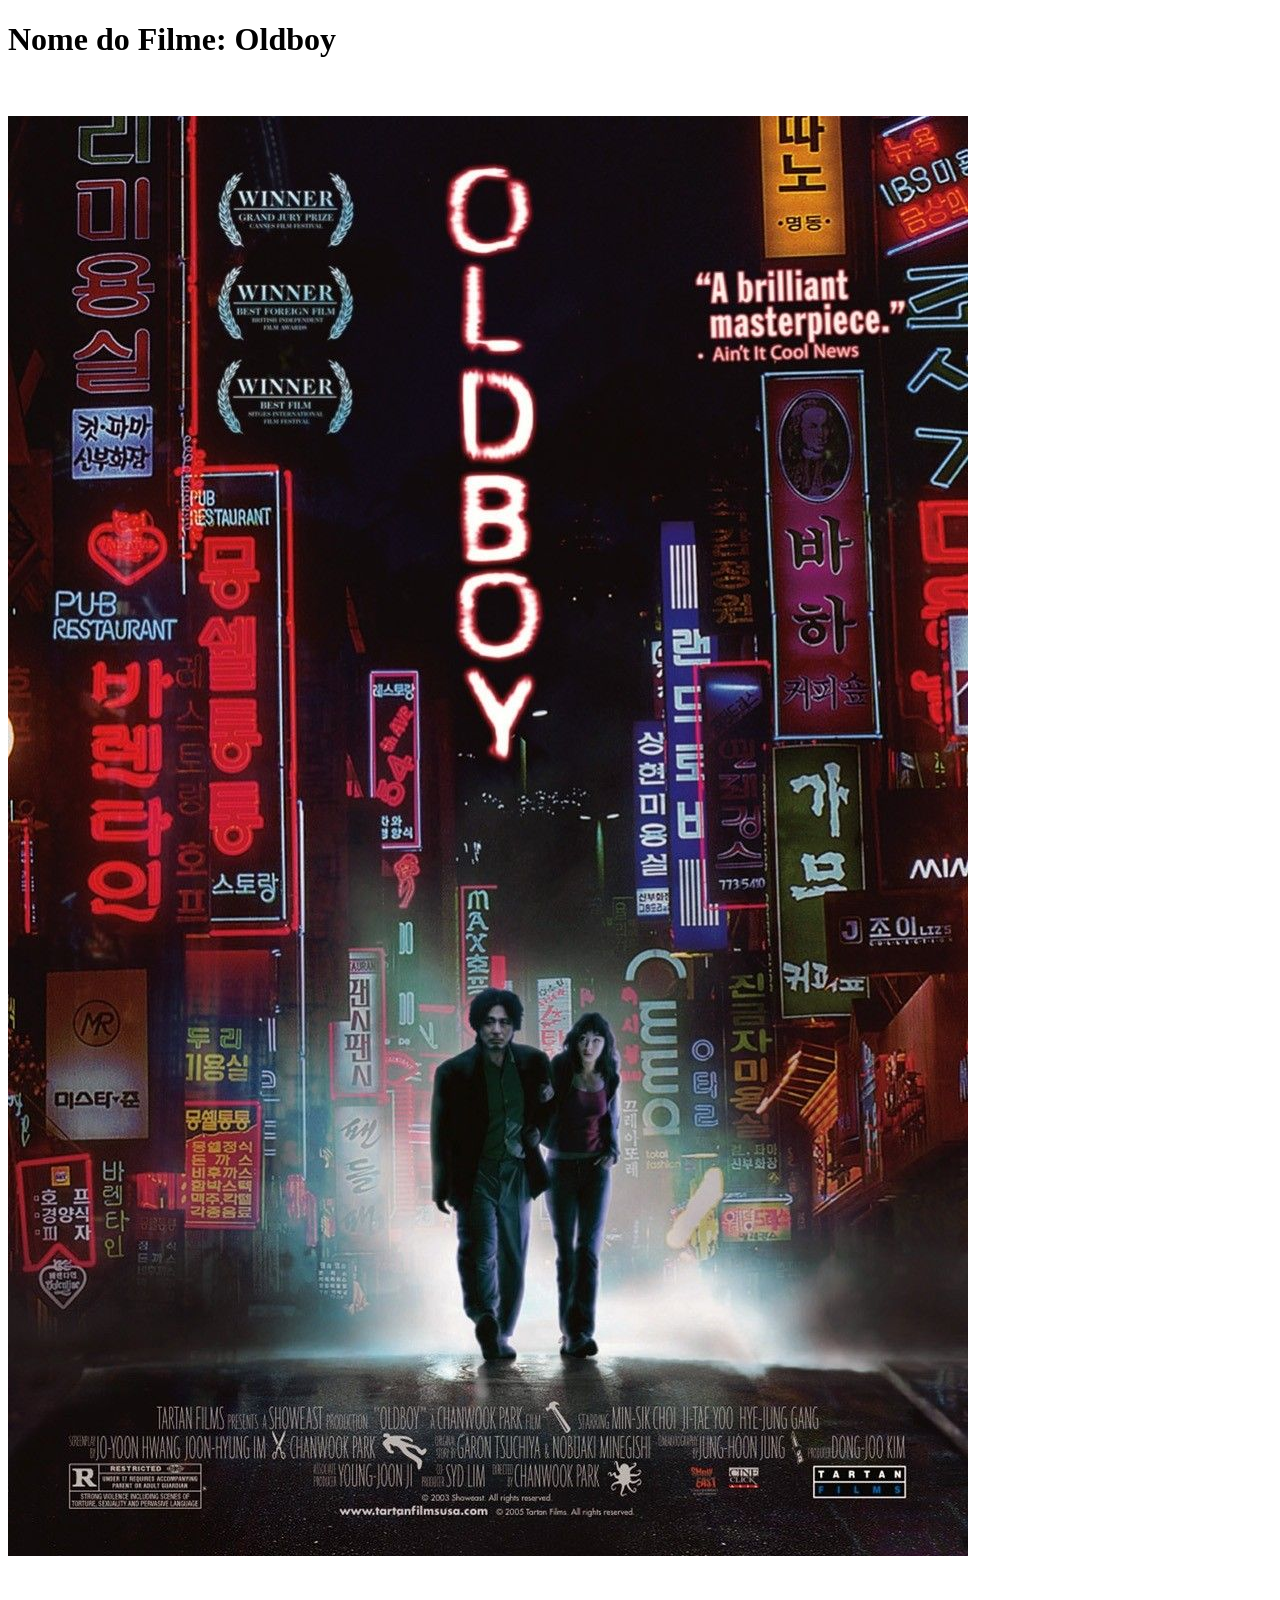
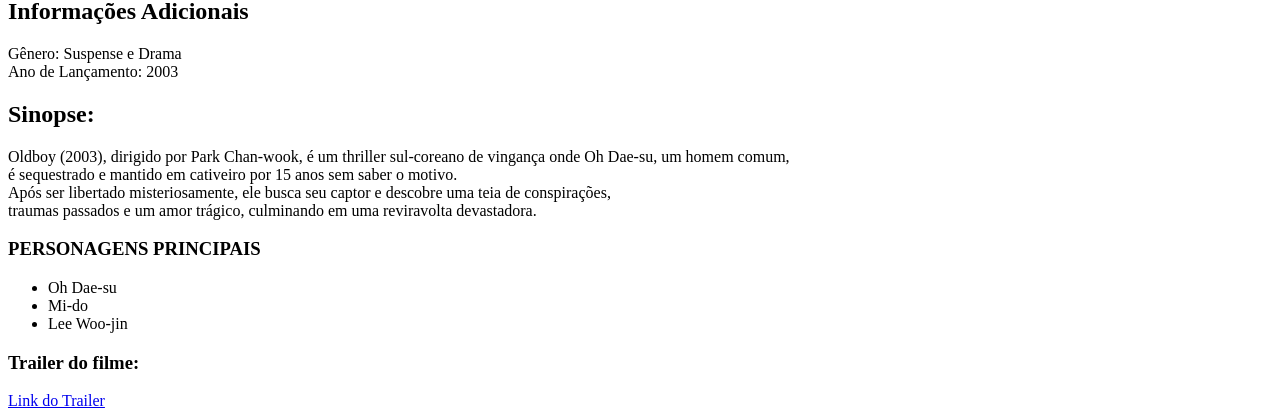
==== atividades _HTML/index.html @ 08449174 "Comecei o exercício do Peterson" ====
<!DOCTYPE html>
<html lang="en">
<head>
    <meta charset="UTF-8">
    <meta name="viewport" content="width=device-width, initial-scale=1.0">
    <title> Filme Favorito</title>
</head>
<body>
    <h1> Nome do Filme: Oldboy </h1>

    <br><br>

    <img src = "old.png">

    <br>
    <br>

    <h2>Informações Adicionais</h2>
    Gênero: Suspense e Drama
    <br>
    Ano de Lançamento: 2003
    
    <div>
        <h2> Sinopse: </h2>
        <p>
            Oldboy (2003), dirigido por Park Chan-wook, é um thriller sul-coreano de vingança onde Oh Dae-su, um homem comum, <br> é sequestrado e mantido em cativeiro por 15 anos sem saber o motivo. <br>
            Após ser libertado misteriosamente, ele busca seu captor e descobre uma teia de conspirações, <br> traumas passados e um amor trágico, culminando em uma reviravolta devastadora.
        </p>
    </div>
    
    <div>
        <h3> PERSONAGENS PRINCIPAIS </h3>
        <ul>
            <li> Oh Dae-su </li>
            <li> Mi-do </li>
            <li> Lee Woo-jin </li>
        </ul>
    </div>
    
    <div>
        <h3> Trailer do filme: </h3>
        <div>
            <a href = "https://www.youtube.com/watch?v=tAaBkFChaRg"> Link do Trailer</a>
        </div>
    </div>
    <a>

    </a>
</body>
</html>
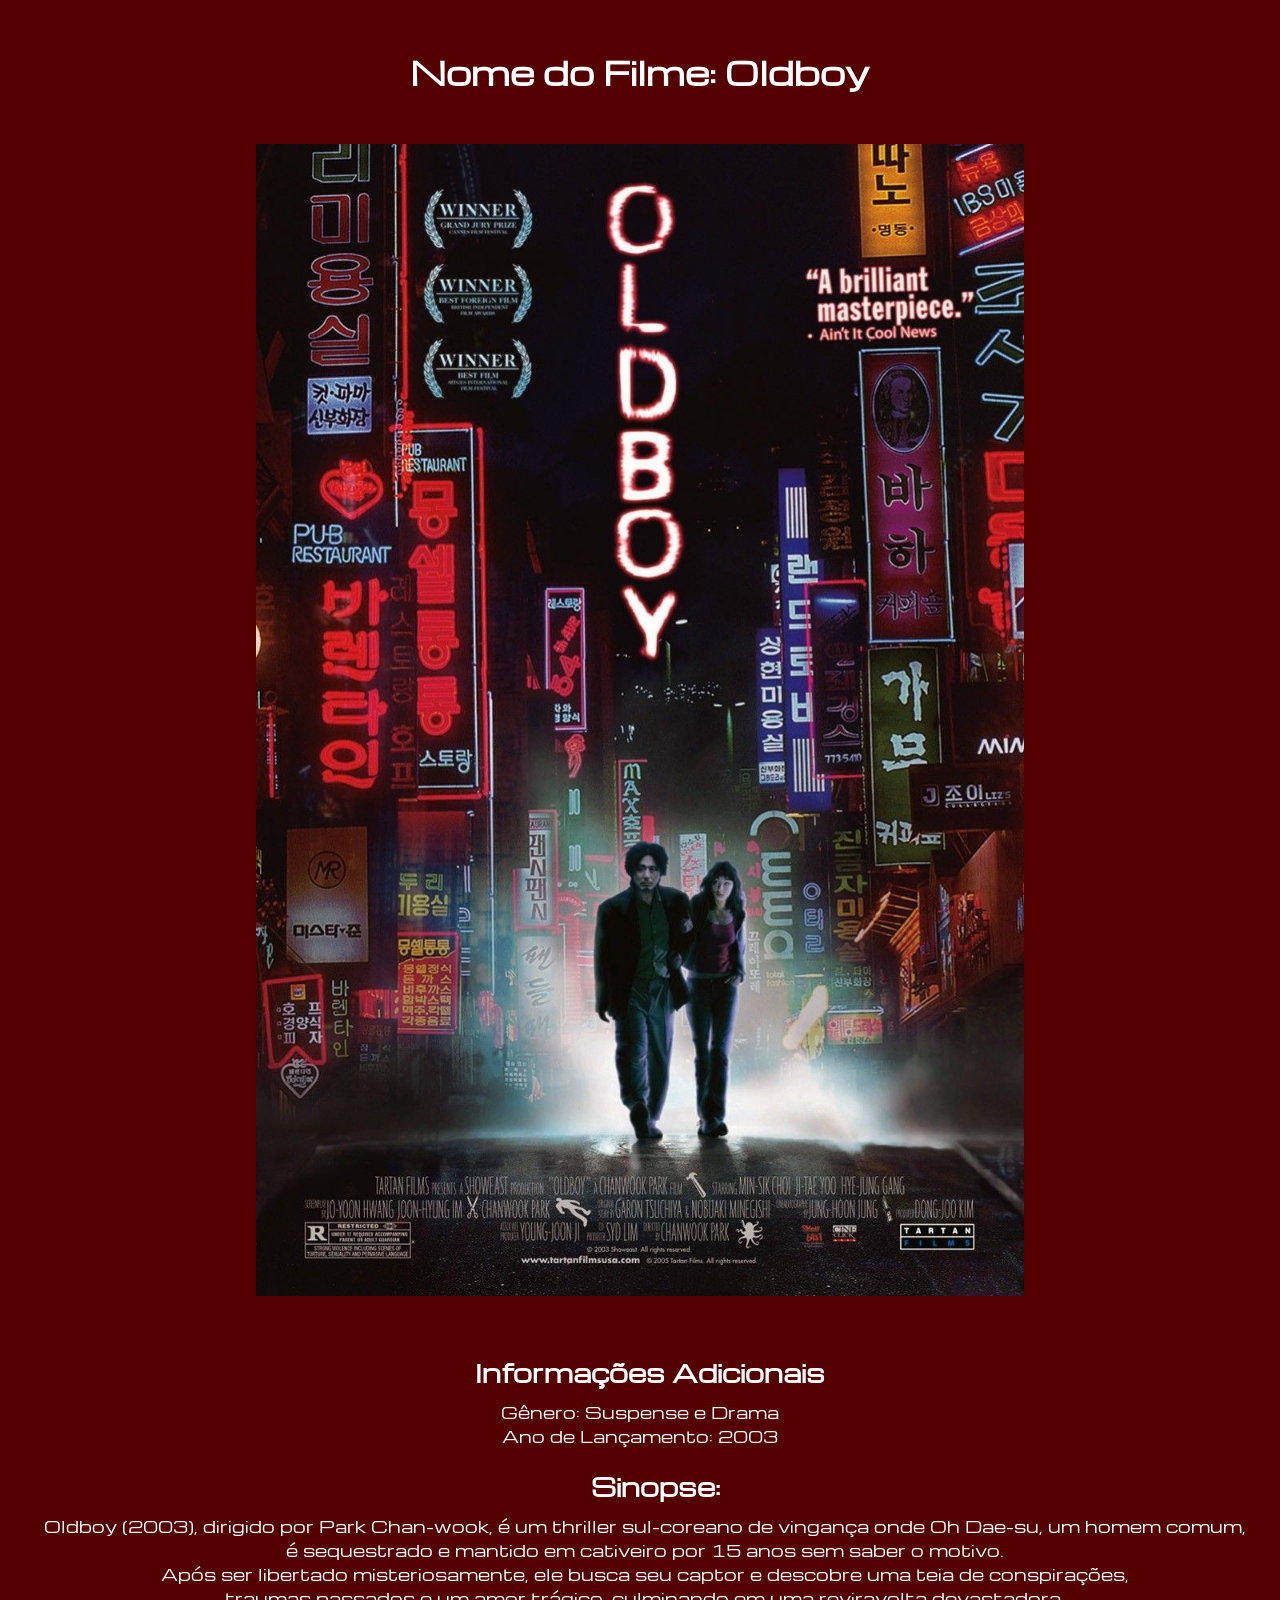
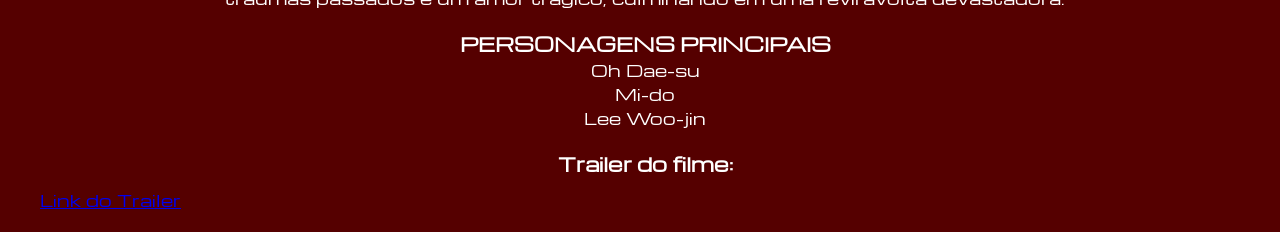
==== commit a8a79328: "comecei a personalizar o site de filme" ====
--- a/atividades _HTML/index.html
+++ b/atividades _HTML/index.html
@@ -4,8 +4,11 @@
     <meta charset="UTF-8">
     <meta name="viewport" content="width=device-width, initial-scale=1.0">
     <title> Filme Favorito</title>
+    <link rel = "stylesheet" href = "style.css">
+    <link href="https://fonts.googleapis.com/css2?family=Michroma&display=swap" rel="stylesheet">
 </head>
 <body>
+    <br><br>
     <h1> Nome do Filme: Oldboy </h1>
 
     <br><br>
@@ -16,9 +19,11 @@
     <br>
 
     <h2>Informações Adicionais</h2>
+    <p>
     Gênero: Suspense e Drama
     <br>
     Ano de Lançamento: 2003
+    </p>
     
     <div>
         <h2> Sinopse: </h2>
@@ -31,9 +36,11 @@
     <div>
         <h3> PERSONAGENS PRINCIPAIS </h3>
         <ul>
-            <li> Oh Dae-su </li>
-            <li> Mi-do </li>
-            <li> Lee Woo-jin </li>
+             Oh Dae-su
+             <br>
+             Mi-do
+             <br>
+             Lee Woo-jin
         </ul>
     </div>
     
--- a/atividades _HTML/style.css
+++ b/atividades _HTML/style.css
@@ -0,0 +1,47 @@
+*{
+    margin: 0;
+    padding: 0;
+}
+
+body{
+    background-color:rgb(85, 0, 0); /* Cor de fundo*/
+     font-family: "Michroma", sans-serif;
+     color:rgb(255, 255, 255); /* Cor padrão do texto */
+     font-size: 16px; /* Tamanho padrão da fonte */
+     line-height: 1.5; /* Espaçamento entre linhas */
+}
+
+h1{
+    text-align: center;
+}
+
+h2{
+    text-align: center;
+    padding: 10px;
+    margin-left: 20px;
+}
+
+h3{
+    text-align: center;
+}
+
+p{
+    text-align: center;
+}
+
+img{
+    
+  display: block;
+  margin-left: auto; 
+  margin-right: auto;
+  width: 60%;        
+}
+
+div{
+    padding: 10px;
+    margin-left: 10px;
+}
+
+ul{
+    text-align: center;
+}
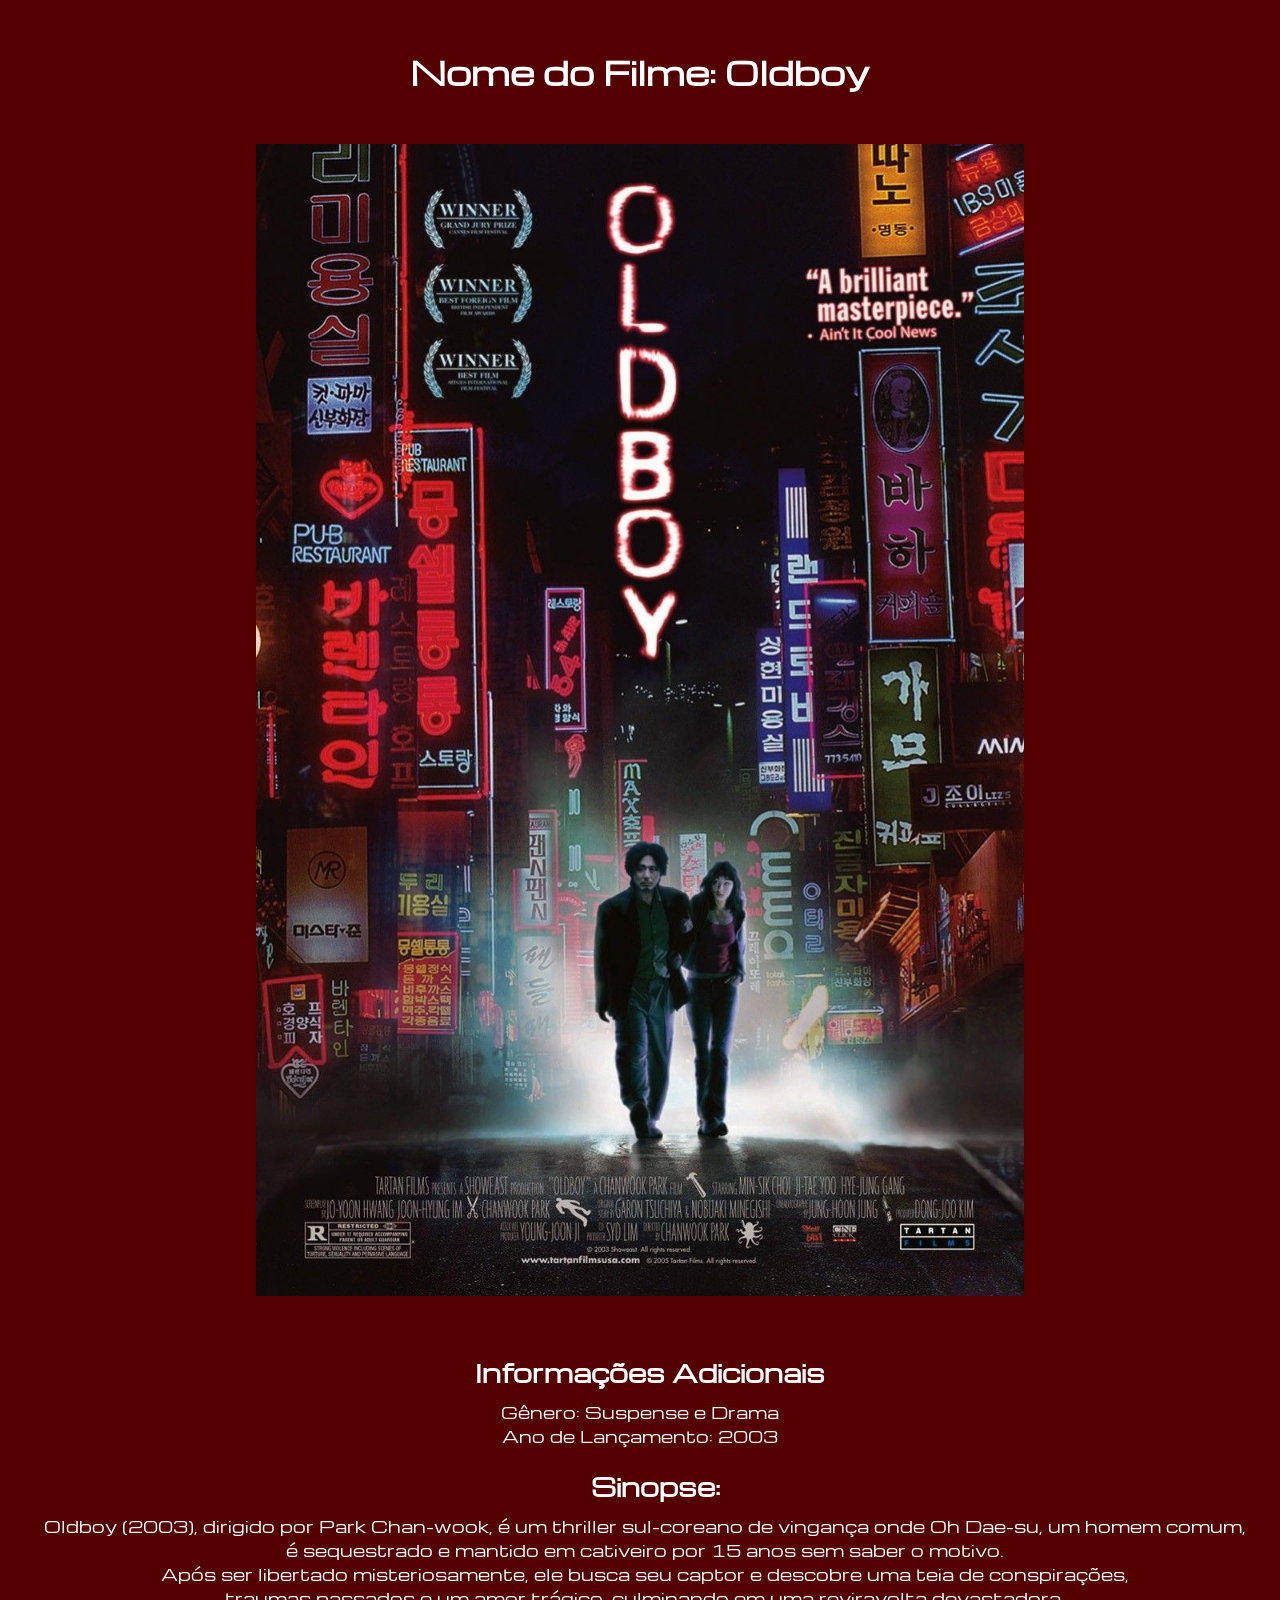
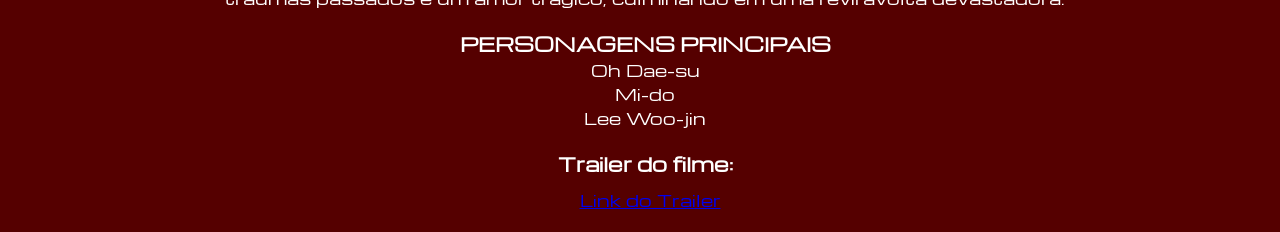
==== commit 0d4d730a: "Finalizei a atividade 1 do Peterson" ====
--- a/atividades _HTML/index.html
+++ b/atividades _HTML/index.html
@@ -50,8 +50,5 @@
             <a href = "https://www.youtube.com/watch?v=tAaBkFChaRg"> Link do Trailer</a>
         </div>
     </div>
-    <a>
-
-    </a>
 </body>
 </html>
--- a/atividades _HTML/style.css
+++ b/atividades _HTML/style.css
@@ -44,4 +44,8 @@
 
 ul{
     text-align: center;
+}
+
+div {
+    text-align: center;
 }
